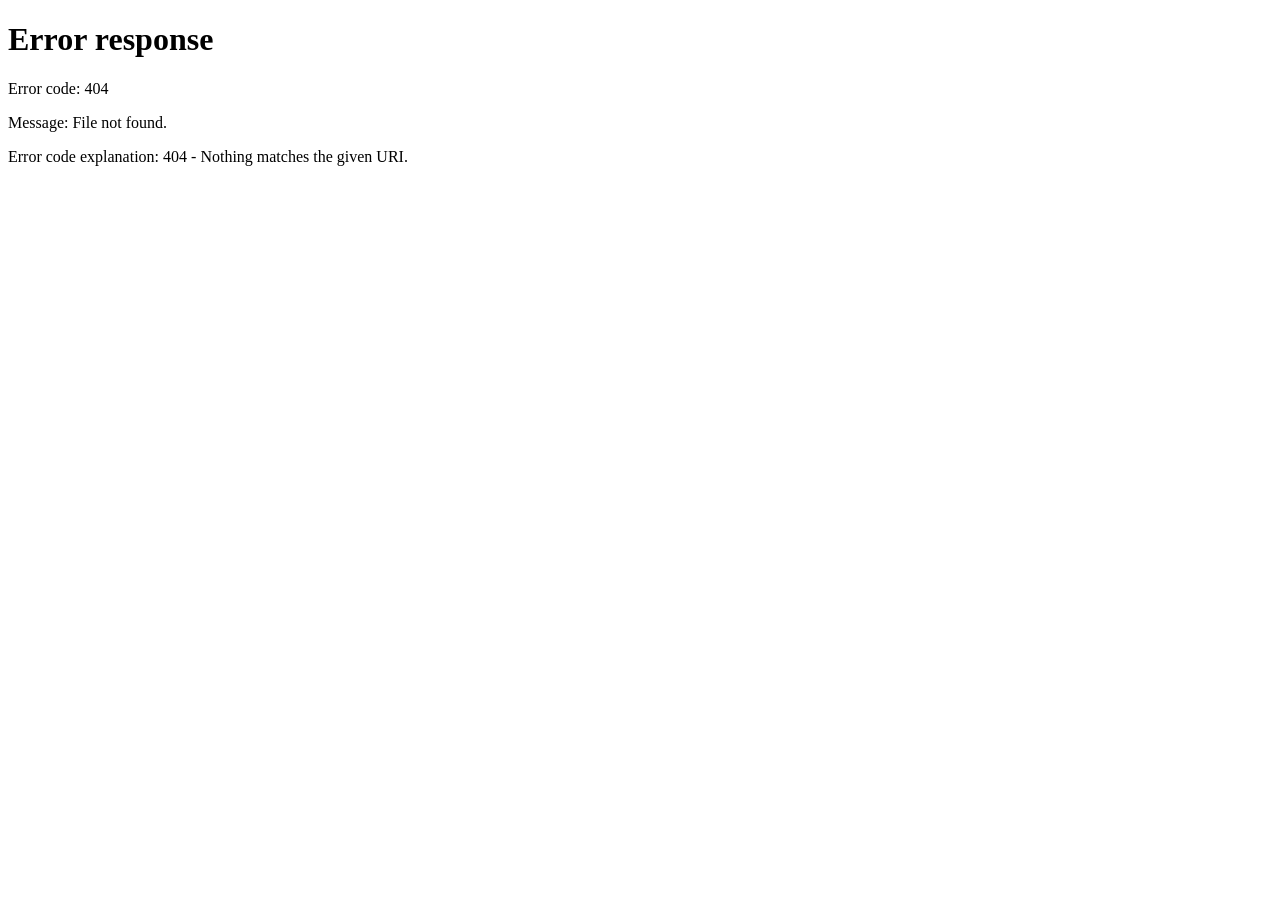
==== index.html @ 8513da09 "main page + social icons" ====
<!DOCTYPE html>
<html lang="en">
<head>
  <meta charset="UTF-8">
  <meta http-equiv="refresh" content="0; url=en/program.html">
  <meta name="viewport" content="width=device-width, initial-scale=1.0">
  <meta http-equiv="X-UA-Compatible" content="ie=edge">

  <title>Index</title>
  <meta name="author" content="Eltaurus">

  <link rel="icon" href="favicon.svg" type="image/svg+xml">
  <link rel="icon" type="image/svg+xml" href="">
  <link rel="stylesheet" href="styles/main.css">
  <link rel="stylesheet" href="styles/Lt.css">

</head>
<body class="Lt">
  <h1>Chaos and Cats</h1>
  <br>	
  <img src="imgs/splash.png">


  <script src=".js"></script>
</body>
</html>
---- styles/main.css ----
@import url('https://fonts.googleapis.com/css2?family=Source+Serif+4:ital,opsz,wght@0,8..60,200..900;1,8..60,200..900&display=swap');
@import url('https://fonts.googleapis.com/css2?family=Noto+Sans:ital,wght@0,100..900;1,100..900&family=Source+Serif+4:ital,opsz,wght@0,8..60,200..900;1,8..60,200..900&display=swap');
@import url('https://fonts.googleapis.com/css2?family=Titillium+Web:ital,wght@0,200;0,300;0,400;0,600;0,700;0,900;1,200;1,300;1,400;1,600;1,700&display=swap');
@import url('https://fonts.cdnfonts.com/css/segoe-ui-4');


:root {
    --accent-col: #0033aa;#0067a5;

    --section-col: #eee;white;
    --subsection-col: #1c2027d0;slategray;
    --header-col: #eee;white;
    --subheader-col: white;#1c2027;#607080;
    --text-col: #a2a2a4;
    --bg-col: #383b43;
    --substrate-col: #1c2027;
    --border-col: #556065b0;#607080b0;
    --border-text-col: #556065;
    --hover-col: #2b2f37;#484b53;

    --minwidth: 300px;min-content;
    --maxwidth: 860px;
    
    --body-pad: 1em;
}
@media (min-width: 500px) {
    :root {
        --body-pad: 2em;
    }
}

img {
    max-width: 100%;
}

.off {
    display: none !important;
}
.invis {
    visibility: hidden;
}

::selection {
    color: white;
    background-color: var(--accent-col);
}

body[rnd="1"] [rnd="0"],
body[rnd="2"] [rnd="0"],
body:not([rnd="1"]) [rnd="1"],
body:not([rnd="2"]) [rnd="2"] {
    display: none;
}

.header {
    position: fixed;
    z-index: 1000;
    top: 0;
    display: grid;
    grid-template-columns: 1fr 1fr 1fr 1fr 5em;
    grid-template-rows: 100%;
    gap: .25em;

    height: 1.5em;
    width: calc(100% - 2 * var(--body-pad));
    padding: .5em 2em;

    max-width: var(--maxwidth); 
    margin-left: -2em;


    border-bottom: 1px var(--border-col) solid;
    outline-offset: -5px;

    background: var(--bg-col);
    box-shadow: 5px 0px 15px #0005;
}


.header .button {
    text-align: center;
    min-width: max-content;
}

.header .button,
#language-selector {

    background: var(--bg-col);
    color: var(--text-col);
    width: 5em;
    box-shadow: 0 0 10px -5px black inset;
    border: none;
    padding: .5em;
    position: relative;
    border-radius: 4px;

    -webkit-user-select: none;
    -ms-user-select: none;
    user-select: none;

    cursor: pointer;
    text-decoration: none;

    font-family: "Noto Sans", Arial, sans-serif;
    font-size: 13px;
}

.header .button.fwd::after,
.header .button.bck::before,
.header .button.prg::before {
    width: .8em;
    height: .8em;
    display: inline-block;

    content: "";
    clip-path: polygon(92% 100%, 50% 82%, 8% 100%, 50% 0%);
    background-color: var(--text-col);
}
.header .button.fwd::after {
    margin-left: .4em;
    rotate: 90deg;
}
.header .button.bck::before,
.header .button.prg::before {
    margin-right: .4em;
}
.header .button.bck::before {
    rotate: -90deg;
}
.header .button.fwd::after,
.header .button.bck::before {
    margin-bottom: -.1em;
}



#language-selector {
    padding-top: .3em;
}

.header .button:focus,
.header .button:hover,
#language-selector:focus,
#language-selector:hover {
 //   color: var(--header-col);
    background: var(--hover-col);
}
.header .button:active,
#language-selector:focus {
    box-shadow: 0 0 8px -2px black inset;
    outline: 1px solid #0002 !important;
}

#language-selector:focus-visible {
    outline: none;
}

select:focus > option:checked { 
    display: none; !important;
}

#language-selector {
    grid-column: 5;
}

.header .button.fwd {
    grid-column: -1;
    justify-self: right;
}
.header .button.prg {
    grid-column: 3;
    justify-self: center;
}

html {
    background: var(--substrate-col);
}


body {
    min-width: var(--minwidth);
    max-width: var(--maxwidth);
    margin: 0 auto;

    padding: var(--body-pad);
    padding-bottom: 6em;

    background: var(--bg-col);

    box-shadow: 5px 0px 40px #0005;

    outline: 1px var(--border-col) solid;
    outline-offset: -5px;

    font-family: "Source Serif 4", Georgia, Cambria, "Times New Roman", Times, serif;
    font-size: 20px;
    color: var(--text-col);
}


h1, h2, h3, h4, h5 {
    font-family: "Noto Sans", Arial, sans-serif;
}

h1 {
    color: var(--section-col);
    text-align: center;
    text-transform: uppercase;
    font-weight: 700;
}

h2 {
    color: var(--subsection-col);
    font-weight: 500;
    font-size: 2em;
    margin-top: 2em;
}

p {  
    text-align: justify;
    text-justify: inter-word;

    -webkit-hyphens: auto;
    hyphens: auto;

    overflow-wrap: anywhere;
    word-wrap: break-word;
    word-break: break-word;
}

div.section {
    margin: 1em 0 2.5em;
    display: grid;
    gap: 1em;
}

@media (min-width: 50em) {
    div.section:has(img+p, video+p, .iframe-container+p) {
        grid-template-columns: min-content 1fr;
    }
}

.section p {
    margin: 0;
}

code {
    font-family: "Source Serif 4", Georgia, Cambria, "Times New Roman", Times, serif;
}

iframe {
    width: 100%;
    height: 100%;
    border: none;
}

.section .iframe-container,
.section img,
.section video {
    width: 180px;
    max-width: 180px;
    aspect-ratio: 1;
    margin-top: .42em;
    border-radius: 3px;
}

.iframe-container {
    overflow: hidden;
    position: relative;
}

.iframe-container iframe.square {
    position: absolute;
    left: 50%;
    top: 50%;
    translate: -50% -50%;
}

a {
    color: inherit !important;
}

.alert {
    background: #ffffff24;
    color: white;

    margin: 2em 1em 4em;
    padding: 1em;
    border-radius: 1em;
    border: .2em var(--accent-col) solid;
}

h1:first-of-type {
    margin-top: 1.75em;
    margin-bottom: 0;
}
h1 {
    margin-top: 5em;
}

h1, h3 {
   text-shadow: 2px 1px 2px #0005;
}

a:has(h3, h5) {
    display: block;
    width: max-content;
    max-width: 100%;
    text-decoration: none;
}


h3 {
    margin: 1rem 0 0;
    color: var(--header-col);
    width: max-content;
    max-width: 100%;
}

a h3 {
    text-decoration: underline;
}

h5 {
    padding-left: .5em;
}

h4, h5 {
    margin: 0;
    width: max-content;

    color: var(--subheader-col);

    font-family: "Titillium Web", Roboto, sans-serif;
    font-weight: 300;
}


/*  interfaces  */
.pane {
    padding: 0 1em;
    background: var(--background-col);
    overflow: hidden; 

    user-select: none;       /* Standard */
    -webkit-user-select: none; /* Chrome/Safari */
    -moz-user-select: none;    /* Firefox */
    -ms-user-select: none;     /* IE/Edge */
}
.pane.bg {
    margin: 0;
    background: var(--substrate-col);
}


input:focus,
:is(button, h1,h2,h3,h4,h5,p):focus-visible {
    outline: 1px var(--accent-col) solid;
    z-index: 10;
}
button:hover {
    z-index: 10;
}


input {
    color: var(--text-col);
    background: var(--substrate-col);
    border-radius: .25em;
    border: 1px var(--border-col) solid;
    padding: .2em .5em;
}
input::-webkit-outer-spin-button,
input::-webkit-inner-spin-button {
    -webkit-appearance: none;
    margin: 0;
}
input[type=number] {
    -moz-appearance: textfield;
    width: 3.5em;
}

.input-block span {
    display: inline-block;
}



button {
    background: var(--bg-col);
    color: var(--header-col);
    border: 2px var(--border-col) solid;
    border-radius: .25em;
    padding: .5em 1em;
    min-width: 5.5em;
    box-sizing: border-box;
}
button:hover {
    background: var(--border-text-col) !important;
    cursor: pointer;
}
button:active {
    box-shadow: 0 0 10px -5px black inset;
    background: var(--hover-col) !important;
}

.single-choice button.pressed,
button.toggle.pressed {
    background: var(--hover-col);
}
button.toggle.pressed :first-child,
button.toggle:not(.pressed) :last-child {
    display: none;
}

button.toggle span {
    display: block;
}

.single-choice button:not(.pressed) {
    color: var(--text-col);
}

.buttonGrid {
    display: grid;
    grid-gap: .5em;
    grid-template-columns: auto;
}
.buttonGrid.h {
    grid-auto-flow: column;
}
.buttonGrid.v {
    grid-auto-flow: row;
}

.btnGrid {
    display: grid;
    grid-auto-flow: column;
/*    grid-gap: .25em; */
}

.top { top: 1rem; }
.right { right: 1rem; }
.bottom { bottom: 1rem; }
.left { left: 1rem; }
.center:is(.bottom, .top) {
    left: 50%;
    translate: -50% 0;
}
.center:is(.left, .right) {
    top: 50%;
    translate: 0 -50%;
}

.btnGrid > :not(.merge):not(:last-child) {
    margin-right: 5px;
}
.single-choice > :not(:last-child),
.btnGrid > .merge {
    border-top-right-radius: 0;
    border-bottom-right-radius: 0;
    margin-right: -1px;
    padding-left: 1px;
}
.single-choice > :not(:first-child),
.btnGrid > .merge + * {
    border-top-left-radius: 0;
    border-bottom-left-radius: 0;
    margin-left: -1px;
}

.btnGrid input {
    width: 3.5em;
    text-align: right;
}

.single-choice {
    width: max-content;
}
.single-choice > * {
    position: relative;
}




button.btn {
    width: 2em;
    height: 2em;
    padding: 0;
    min-width: unset;
}
button.btn img {
    width: 100%;
    height: 100%;
}
button.btn.wide {
  /*  min-width: 4rem; */
    width: max-content;
    padding: 0 0.75rem; 
}

.split { display: flex; width: 100%; height: 100%; }
.split.v { overflow-x: auto; }
.split.h { flex-direction: column; overflow-y: auto; }
.pane { flex: 1; }
.split > :not(divider) { flex: 1 1 0; box-sizing: border-box; min-width: 0; min-height: 0; }
      
      

divider {
    background: var(--border-col);
    flex: 0 0 auto;
}
.split.h > divider {
    height: 4px;
    width: 100%;
    cursor: row-resize;
}
.split.v > divider {
    width: 4px;
    height: 100%;
    cursor: col-resize;
}


.progress-bar {
    width: 100%;
    margin: .5em 0;
    height: 3px;
}
.progress-bar.inprogress {
    background-size: 200% 100%;
    background-image: linear-gradient(to right, var(--accent-col) 50%, white 50%);
    background-position: 34.5%;
}
.progress-bar.done {
    background: forestgreen;
}
---- styles/Lt.css ----
.Lt {
  position: relative;
}

.Lt::after {
  content: url('data:image/svg+xml;charset=UTF-8,<svg xmlns="http://www.w3.org/2000/svg" viewBox="0 90 780 1057.895"><style>:root{--lt-fill:white}</style><path fill="var(--lt-fill)" d="M396.572,585.452c0,0-0.602-1.197-1.607-3.505c-0.975-2.326-2.413-5.721-3.464-10.58c-0.505-2.437-0.886-5.27-0.698-8.607c0.119-1.664,0.366-3.458,0.91-5.336c0.544-1.87,1.38-3.818,2.537-5.707c2.33-3.794,6.047-7.035,10.118-9.213c2.031-1.114,4.16-2.01,6.326-2.732c2.167-0.727,4.363-1.318,6.592-1.745c2.226-0.435,4.473-0.776,6.737-1.009c2.264-0.215,4.544-0.348,6.842-0.419l0.864-0.025l0.217-0.007c-0.149-0.014,0.32,0.013,0.312,0.013h0.099l0.395,0.002c0.527,0.002,1.057,0.005,1.588,0.008c0.537,0.003,1.075,0.008,1.616,0.012c0.616,0.029,1.235,0.058,1.856,0.087c2.561,0.107,4.829,0.302,7.235,0.51c9.485,0.909,19.09,2.528,28.796,4.352c9.703,1.868,19.529,3.901,29.324,5.977c9.797,2.065,19.565,4.109,29.121,5.818c9.528,1.632,18.896,3.024,27.554,3.275c1.098,0.068,2.146,0.037,3.208,0.044l1.585,0.004l1.544-0.053l1.544-0.045c0.509-0.023,0.996-0.08,1.496-0.116l1.489-0.117l0.373-0.028c0.19-0.027-0.158,0.03-0.077,0.018l0.116-0.015l0.232-0.029l0.928-0.116c1.237-0.144,2.471-0.289,3.7-0.432c0.641-0.069,1.177-0.146,1.727-0.221l1.651-0.224c2.181-0.247,4.454-0.618,6.687-0.946c8.908-1.397,17.414-3.119,25.326-5.261c3.953-1.077,7.787-2.203,11.446-3.442c0.926-0.293,1.821-0.624,2.716-0.947c0.893-0.324,1.789-0.632,2.65-0.984c0.877-0.332,1.746-0.66,2.606-0.984c0.853-0.345,1.698-0.687,2.534-1.026c3.317-1.416,6.509-2.827,9.501-4.308c2.972-1.507,5.822-2.972,8.439-4.49c5.286-2.974,9.809-5.934,13.576-8.438c3.779-2.583,6.749-4.612,8.775-5.996c2.049-1.405,3.178-2.136,3.179-2.136l0.754,0.656c0,0-0.145,0.301-0.427,0.885c-0.277,0.588-0.703,1.448-1.278,2.56c-1.155,2.221-2.882,5.462-5.404,9.438c-2.493,4-5.845,8.691-10.204,13.791c-2.227,2.492-4.655,5.143-7.414,7.751c-2.764,2.597-5.783,5.248-9.112,7.796c-3.304,2.594-6.926,5.052-10.78,7.438c-3.841,2.419-7.964,4.646-12.29,6.742c-8.648,4.209-18.156,7.708-28.139,10.474c-2.504,0.654-4.994,1.331-7.655,1.925l-1.978,0.445l-1.922,0.418c-1.212,0.249-2.429,0.498-3.65,0.748l-0.917,0.18l-0.229,0.045l-0.114,0.022l-0.309,0.05l-0.557,0.085l-2.233,0.336c-0.744,0.106-1.498,0.231-2.239,0.317l-2.218,0.224l-2.226,0.217c-0.737,0.06-1.466,0.082-2.201,0.12c-1.466,0.062-2.951,0.155-4.392,0.142c-11.68,0.179-22.835-1.372-33.572-3.542c-10.706-2.227-20.978-5.159-30.814-8.311c-9.843-3.128-19.256-6.536-28.273-9.556c-9.006-3.079-17.611-5.823-25.633-7.783c-1.976-0.466-4.032-0.938-5.757-1.268c-0.449-0.092-0.897-0.184-1.342-0.275c-0.524-0.08-1.048-0.16-1.567-0.239c-0.526-0.078-1.05-0.156-1.571-0.234l-0.391-0.059l-0.098-0.015c-0.079-0.008,0.329,0.017,0.115,0.001l-0.176-0.025l-0.702-0.1c-3.738-0.519-7.291-0.829-10.534-0.884c-1.617-0.004-3.171,0.002-4.607,0.131c-1.436,0.129-2.771,0.323-3.991,0.576c-2.418,0.559-4.322,1.325-5.851,2.521c-1.548,1.169-2.796,2.88-3.714,4.88c-0.924,1.995-1.506,4.193-1.934,6.263c-0.819,4.175-1.07,7.806-1.32,10.253c-0.116,1.239-0.205,2.189-0.266,2.829c-0.069,0.646-0.105,0.979-0.105,0.979L396.572,585.452z"/><path fill="var(--lt-fill)" d="M651.93,647.64c0,0-0.479,0.2-1.38,0.62c-0.91,0.4-2.229,1.08-3.979,1.97c-3.46,1.79-8.42,4.62-14.75,8.13c-6.36,3.43-14.051,7.64-23.5,11.56c-4.74,1.93-9.931,3.73-15.53,5.39c-5.61,1.67-11.7,3.01-18.16,4.21-6.47,1.2-13.38,2.02-20.62,2.69c-7.27,0.61-14.91,0.89-22.88,0.97c-10.87,0.03-22.36-0.43-34.42-1.32 c0.72-1.56,1.44-3.11,2.15-4.64c1.84-4,3.63-7.93,5.38-11.74c1.72-3.84,3.399-7.57,5.02-11.17c1.601-3.62,3.15-7.12,4.641-10.47c5.89-13.46,10.72-24.73,14.04-32.68c0.829-1.99,1.579-3.77,2.22-5.31c0.16-0.39,0.35-0.75,0.43-1.15c0.09-0.38,0.07-0.81,0.021-1.22c-0.13-0.86-0.49-1.75-1.04-2.68c-0.54-0.92-1.181-1.8-1.94-2.65c-0.32-0.4-0.8-0.84-1.16-1.22-0.399-0.38-0.67-0.69-1.09-1.05c-0.38-0.34-0.71-0.64-1-0.9c-0.29-0.26-0.63-0.52-0.85-0.71c-0.48-0.39-0.721-0.59-0.721-0.59l-2.479-1.16c0,0-0.311-0.06-0.92-0.17c-0.28-0.05-0.7-0.15-1.09-0.2c-0.38-0.06-0.83-0.12-1.33-0.19c-0.55-0.09-0.96-0.1-1.51-0.16c-0.521-0.03-1.16-0.11-1.681-0.12c-1.13-0.06-2.21-0.02-3.25,0.1c-1.03,0.11-1.95,0.37-2.7,0.79c-0.35,0.22-0.68,0.47-0.93,0.78c-0.25,0.29-0.41,0.66-0.62,1.02c-0.8,1.46-1.72,3.13-2.75,5.01c-4.14,7.51-10.02,18.31-16.88,31.37c-1.7,3.28-3.46,6.69-5.29,10.23-1.79,3.55-3.64,7.23-5.54,11.01c-1.859,3.8-3.77,7.71-5.72,11.7c-1.9,4.02-3.88,8.11-5.81,12.32c-0.38,0.83-0.76,1.66-1.149,2.49c-1.67-0.21-3.34-0.41-5.021-0.61l-0.909-0.11l-0.45-0.06c-0.19-0.02-0.03-0.01-0.32-0.05l-1.87-0.28c-1.25-0.18-2.5-0.37-3.76-0.55c-2.35-0.39-4.62-0.71-7.061-1.16c-1.21-0.2-2.43-0.4-3.649-0.61c-1.22-0.21-2.44-0.43-3.66-0.65c-1.229-0.22-2.46-0.45-3.69-0.69c-1.239-0.23-2.479-0.46-3.72-0.69c-2.49-0.5-4.99-0.97-7.5-1.52c-20.17-4.12-41.29-9.72-64.05-15.6c-5.7-1.46-11.5-2.96-17.46-4.37c-5.95-1.44-12.05-2.79-18.35-4.03c-3.16-0.6-6.351-1.2-9.62-1.7c-1.54-0.26-3.11-0.47-4.69-0.68c1.14-1.78,2.26-3.58,3.37-5.39l1.49-2.42l1.47-2.46l2.83-4.74c1.89-3.13,3.77-6.44,5.65-9.71c1.92-3.29,3.72-6.57,5.54-9.87c3.659-6.6,7.18-13.29,10.649-20.02c6.89-13.5,13.48-27.18,19.84-40.96c12.681-27.59,25.41-55.16,38.771-82.93c8.02-16.71,15.859-33.59,23.62-50.53c10.859-10.73,21.319-22.1,31.38-34c9.33-11.05,18.35-22.53,27.01-34.43c8.69-11.88,16.97-24.2,25.03-36.8c4.029-6.3,7.93-12.72,11.809-19.18c3.83-6.5,7.63-13.04,11.311-19.7c7.39-13.3,14.39-26.93,20.8-41.19c0.79-1.79,1.58-3.58,2.359-5.47l1.181-2.8l1.04-2.65l1.08-2.78l1.029-2.7l2.03-5.41c2.68-7.24,5.29-14.55,7.75-21.97c2.45-7.45,4.78-14.98,6.69-22.88c0.939-3.97,1.8-8,2.38-12.38c0.27-2.2,0.49-4.48,0.47-7.07c-0.02-1.3-0.09-2.69-0.34-4.28c-0.14-0.82-0.311-1.66-0.601-2.63c-0.279-0.93-0.689-2.01-1.329-3.18c-0.641-1.16-1.57-2.49-2.98-3.7c-1.39-1.22-3.25-2.19-5.03-2.64c-1.79-0.46-3.41-0.48-4.75-0.35c-1.359,0.14-2.43,0.42-3.38,0.73c-1.91,0.62-3.27,1.36-4.51,2.08c-1.23,0.73-2.29,1.47-3.271,2.21c-3.89,2.97-6.85,6-9.729,9.09c-5.67,6.17-10.6,12.55-15.35,19.05c-9.431,13-17.931,26.6-25.801,40.51c-15.899,27.36-31.559,54.8-45.909,82.88c-7.2,14.03-14.11,28.18-21.091,42.28c-6.93,14.11-13.85,28.21-20.68,42.31c-6.75,14.03-13.5,28.04-20.22,41.99c-4.391,4.19-8.83,8.28-13.3,12.25c-2.49,2.17-4.881,4.29-7.44,6.47c-2.56,2.17-5.11,4.34-7.65,6.5c-5.06,4.3-10.069,8.57-15.05,12.81c-9.93,8.43-19.74,16.51-29.6,23.96c-9.851,7.46-19.78,14.27-29.91,20.01c-5.06,2.88-10.17,5.49-15.32,7.77 c-2.58,1.16-5.17,2.2-7.77,3.18c-1.29,0.52-2.61,0.93-3.91,1.4l-0.49,0.17c-0.17,0.07-0.189,0.07-0.43,0.15l-1.06,0.33l-2.109,0.66c-2.59,0.78-5.29,1.56-7.98,2.26c-2.68,0.71-5.37,1.33-8.05,1.92c-5.36,1.12-10.71,2.03-16.02,2.63-10.62,1.23-21.091,1.33-31.15,0.36c-10.06-0.99-19.72-3.12-28.59-6.41c-8.86-3.27-16.97-7.7-23.54-13.26c-3.271-2.78-6.13-5.84-8.41-9.09c-2.28-3.25-3.91-6.72-4.71-10.18c-0.78-3.46-0.7-6.88,0.29-10.05c0.95-3.18,2.82-6.1,5.21-8.66c2.41-2.55,5.33-4.72,8.46-6.53c3.12-1.83,6.47-3.27,9.83-4.52c6.76-2.44,13.65-3.94,20.26-4.95c13.27-1.97,25.48-2.19,36.05-1.94c5.301,0.13,10.2,0.41,14.69,0.73c4.5,0.31,8.58,0.67,12.23,1.04c7.311,0.75,12.9,1.51,16.671,2.01c3.77,0.53,5.71,0.81,5.71,0.81l0.199-0.98c0,0-1.92-0.45-5.63-1.32c-3.72-0.86-9.26-2.05-16.529-3.4c-7.28-1.36-16.301-2.83-27.03-3.88c-5.36-0.53-11.16-0.94-17.37-1.12c-6.21-0.18-12.85-0.12-19.88,0.49c-7.03,0.61-14.47,1.7-22.17,3.94c-3.84,1.16-7.76,2.57-11.63,4.52c-3.87,1.93-7.721,4.39-11.221,7.66c-3.47,3.27-6.62,7.43-8.439,12.44c-1.891,4.97-2.33,10.62-1.42,15.94c0.899,5.35,3,10.37,5.779,14.86c2.78,4.52,6.24,8.55,10.091,12.17c7.71,7.24,16.96,12.85,26.97,17.15c10.04,4.25,20.87,7.15,32.13,8.78c11.26,1.64,22.96,1.98,34.8,1.09c5.92-0.42,11.87-1.18,17.84-2.19c2.98-0.52,5.971-1.08,8.95-1.75c2.99-0.64,5.96-1.38,9.03-2.19l2.14-0.59l2.271-0.64c1.51-0.47,3.05-0.88,4.55-1.39c3.02-0.97,6.04-2.02,9.01-3.19c5.96-2.3,11.82-4.95,17.57-7.86c11.47-5.89,22.47-12.81,33.189-20.26c10.71-7.47,21.11-15.51,31.49-23.71c0.84-0.67,1.69-1.33,2.53-2.01c-4.67,9.97-9.24,20.01-13.73,29.97c-6.25,14.1-12.39,28.13-18.33,42.07c-11.89,27.87-23.1,55.19-35.55,81.41c-0.79,1.67-1.58,3.33-2.37,4.99l-0.59,1.25l-0.26,0.55l-0.29,0.59l-1.18,2.39c-1.57,3.19-3.2,6.33-4.87,9.42c-0.94,1.75-1.9,3.48-2.88,5.19c-0.24-0.01-0.471-0.01-0.71-0.02c-13.311-0.35-26.841,0.11-40.681,2.09c-6.92,1.06-13.92,2.47-20.989,4.89c-3.53,1.22-7.091,2.71-10.591,4.7c-3.5,1.98-6.979,4.52-9.989,7.97c-1.49,1.72-2.841,3.68-3.91,5.83c-0.27,0.54-0.51,1.1-0.75,1.64l-0.54,1.36l-0.23,0.6l-0.26,0.74l-0.52,1.56c-0.61,1.99-1.101,4.05-1.42,6.27c-0.29,2.23-0.381,4.61-0.061,7.11c0.311,2.48,1.061,5.07,2.311,7.45c1.239,2.39,2.949,4.51,4.84,6.19c3.83,3.38,8.08,5.21,12.109,6.4c4.061,1.19,8.02,1.72,11.92,2.02l1.45,0.09c0.03,0.01,0.78,0.04,0.94,0.04l0.649,0.02l0.65,0.01c0.2,0.01,0.46,0.01,0.78-0.01l1.779-0.06c2.21-0.16,4.301-0.42,6.36-0.88c8.28-1.75,15.58-5.4,22.13-9.71c6.59-4.3,12.391-9.4,17.86-14.74c5.319-5.29,10.24-10.91,14.89-16.73c2.28,0.5,4.53,1.03,6.76,1.58l2.12,0.55l1.13,0.3l1.011,0.27c1.38,0.38,2.76,0.77,4.149,1.19c2.771,0.81,5.55,1.73,8.33,2.65c11.11,3.81,22.24,8.1,33.36,12.12 c22.22,8.15,44.58,15.1,66.55,19.46c5.5,1.06,10.95,2.06,16.38,2.81c5.41,0.82,10.78,1.35,16.28,1.86c0.62,0.04,1.25,0.09,1.87,0.13 c-0.641,1.59-1.28,3.19-1.931,4.8c-1.84,4.63-3.699,9.28-5.439,14.07c-0.88,2.38-1.73,4.81-2.57,7.29c-0.41,1.27-0.83,2.46-1.229,3.78l-0.61,1.96l-0.29,0.99l-0.25,0.89c-1.42,5.03-2.69,10.1-3.68,15.35c-1,5.23-1.75,10.59-2.011,16.15c-0.25,5.55-0.029,11.36,1.45,17.36c0.75,3,1.83,6.03,3.37,8.97c1.54,2.92,3.55,5.74,5.97,8.11c2.421,2.4,5.221,4.3,8.06,5.67c2.85,1.35,5.71,2.22,8.45,2.68c0.68,0.13,1.359,0.22,2.029,0.3l0.25,0.03l0.12,0.02c0.11,0.02-0.069-0.03,0.28,0.05l0.39,0.04l0.78,0.09c0.53,0.05,1.05,0.1,1.58,0.16c0.61,0.05,1.22,0.1,1.83,0.16c1.24,0.12,2.35,0.13,3.5,0.18c1.15,0.03,2.29,0.03,3.42,0.01c4.53-0.13,8.91-0.69,12.96-1.75c4.05-1.03,7.75-2.46,11.05-4.06c3.311-1.6,6.24-3.35,8.851-5.1c5.22-3.52,9.34-6.86,12.689-9.62c1.681-1.39,3.16-2.62,4.431-3.72c1.269-1.11,2.279-2.14,3.079-2.99c1.58-1.76,2.591-2.47,2.221-3.02h-0.011c-0.369-0.55-1.399,0.11-3.619,0.94c-1.101,0.44-2.431,1.01-3.91,1.78c-1.48,0.79-3.17,1.7-5.06,2.71c-3.79,1.99-8.37,4.43-13.71,6.52c-5.35,2.06-11.43,3.77-17.899,3.83c-3.221,0.07-6.551-0.3-9.931-0.96c-0.85-0.18-1.699-0.38-2.55-0.59c-0.85-0.24-1.75-0.45-2.52-0.73l-1.21-0.38c-0.48-0.17-0.971-0.33-1.46-0.5l-0.74-0.24l-0.38-0.13c0.04,0.01,0.06,0.01,0.08,0.01l-0.051-0.04l-0.13-0.06c-0.35-0.18-0.689-0.35-1.01-0.54c-1.3-0.75-2.4-1.58-3.25-2.46c-0.87-0.87-1.46-1.8-1.96-2.74c-0.93-1.91-1.52-4.21-1.77-7.29c-0.25-3.04-0.11-6.67,0.409-10.54c0.52-3.88,1.44-7.98,2.61-12.15c1.18-4.17,2.62-8.45,4.18-12.73l0.32-0.85l0.29-0.75l0.58-1.51c0.38-1,0.85-2.09,1.27-3.12c0.881-2.11,1.801-4.26,2.77-6.42c3.8-8.66,7.97-17.43,12.06-26.05c0.4-0.85,0.801-1.69,1.19-2.53c18.02,0,35.04-1.23,50.75-3.48c4.28-0.67,8.45-1.28,12.53-2.1c4.069-0.73,8.05-1.64,11.92-2.49c7.729-1.86,15.04-3.84,21.88-6.17c6.83-2.31,13.189-4.77,19.05-7.41c5.86-2.65,11.22-5.39,16.06-8.19c4.82-2.83,9.16-5.64,12.96-8.44c3.79-2.81,7.021-5.62,9.801-8.22c5.519-5.26,9.19-9.72,11.62-12.74c2.39-3.03,3.609-4.69,3.609-4.69L651.93,647.64zM475.41,296.32c13.1-28.45,25.24-57.41,39.14-85.11l1.3-2.58l1.36-2.55l2.74-5.01c1.85-3.33,3.78-6.61,5.74-9.88c3.92-6.52,8.069-12.89,12.409-19.05c4.36-6.13,8.94-12.09,13.761-17.37c0.85-0.91,1.71-1.81,2.569-2.67 c-0.42,2.47-0.989,5.04-1.62,7.6c-1.75,7.06-3.989,14.22-6.38,21.32c-2.39,7.11-4.979,14.19-7.68,21.22l-2.05,5.26l-1.03,2.63l-0.47,1.2l-0.55,1.32l-1.101,2.63l-1.09,2.43c-0.691,1.6-1.5,3.26-2.28,4.92c-6.35,13.25-13.699,26.16-21.33,38.73c-7.649,12.58-15.75,24.79-24.069,36.68c-8.69,12.43-17.65,24.49-26.82,36.17C463.77,321.59,469.59,308.959,475.41,296.32zM262.97,672.34c-2.18,2.54-4.489,4.92-6.859,7.18c-2.36,2.25-4.82,4.35-7.36,6.24c-2.55,1.87-5.18,3.53-7.86,4.91c-2.67,1.39-5.409,2.46-8.13,3.1c-2.79,0.69-5.16,0.91-8.22,0.77c-3.05-0.14-6.02-0.55-8.62-1.28c-2.61-0.7-4.84-1.76-6.18-2.98c-1.32-1.24-1.91-2.38-2.16-4.2c-0.12-0.9-0.1-1.96,0.05-3.11c0.17-1.16,0.5-2.41,0.9-3.66c0.3-0.88,1.1-3.02,1.439-3.56c0.471-0.87,1.07-1.7,1.82-2.5c1.48-1.61,3.56-3.04,5.95-4.25c2.399-1.2,5.08-2.18,7.91-2.94c5.649-1.54,11.76-2.31,17.88-2.61 c8.609-0.43,17.279,0,25.81,1C267.3,667.18,265.18,669.82,262.97,672.34z"/></svg>');
  display: inline-block;
  position: absolute;

  right: 2em;
  bottom: 1.5em;

  width: 50px;
  height: 50px;
  opacity: .25;
}

.pane.Lt::after {
  right: 1em;
  bottom: 1em;
}
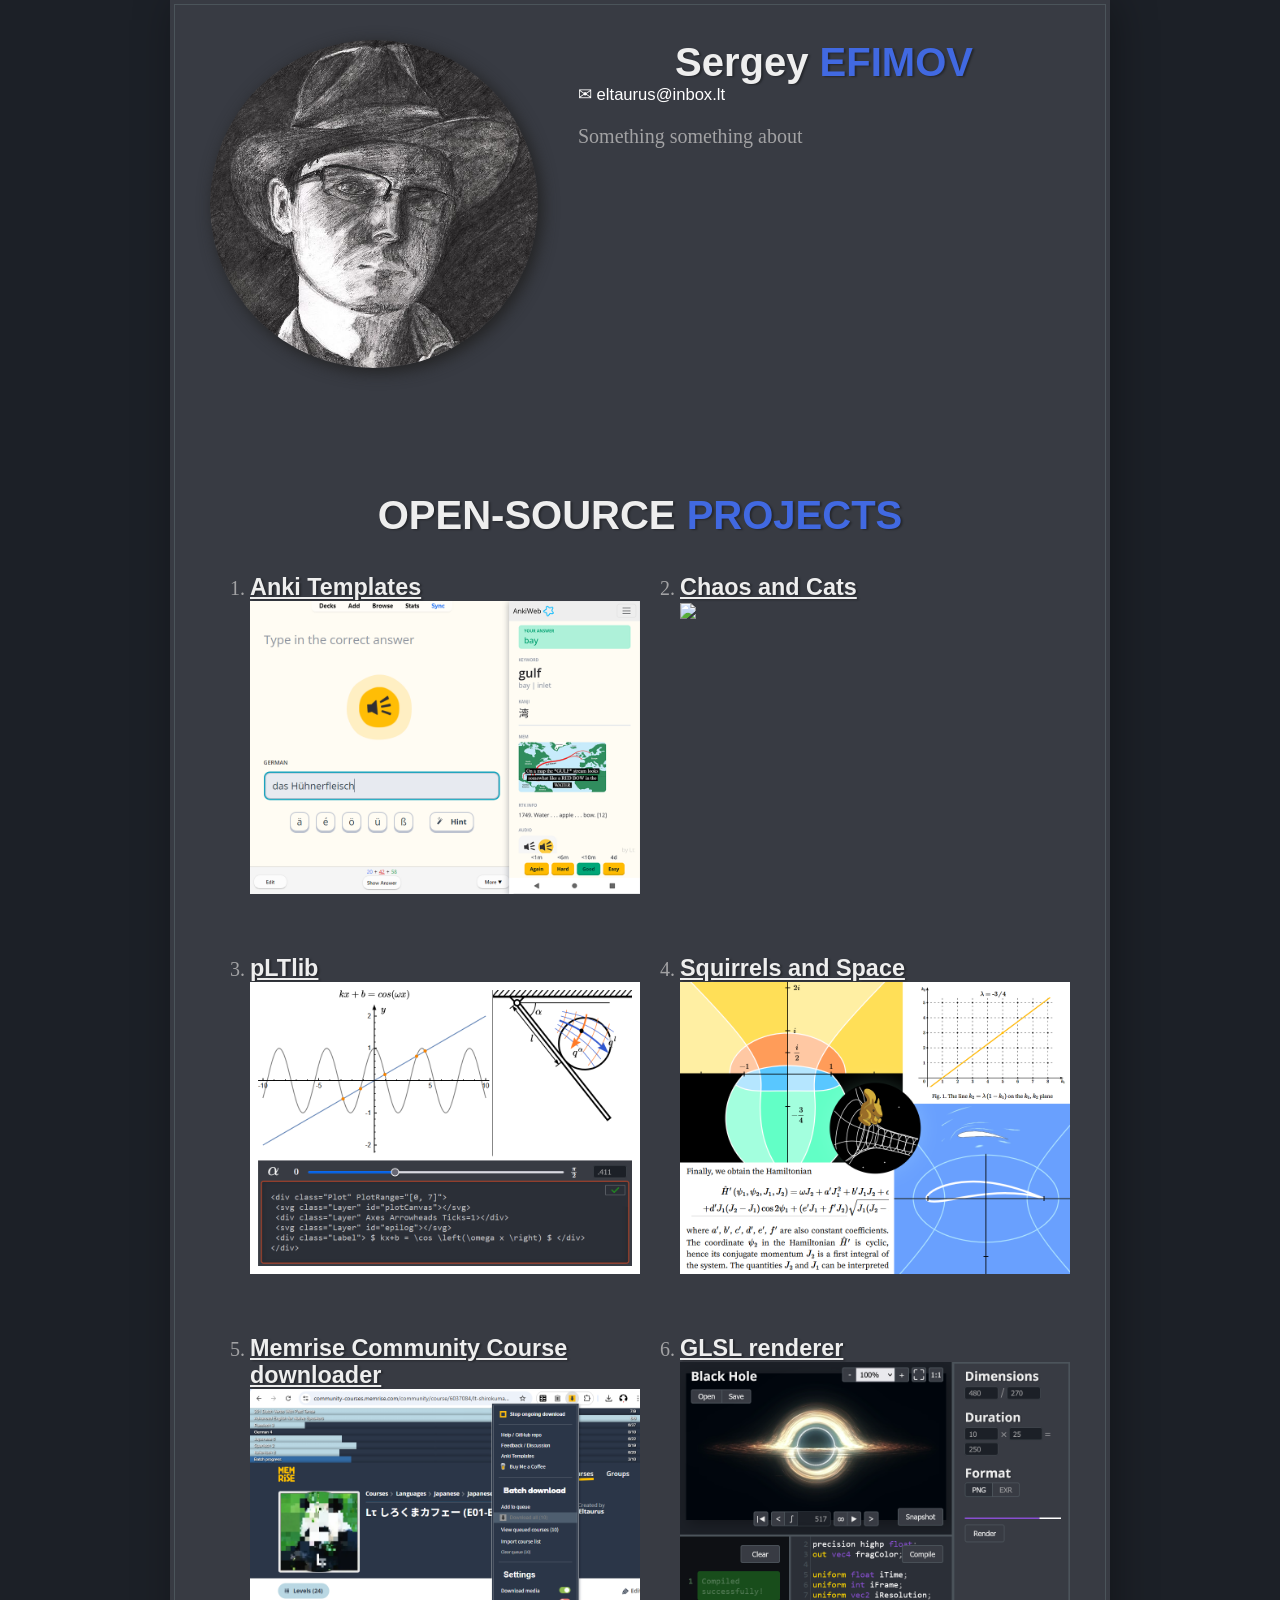
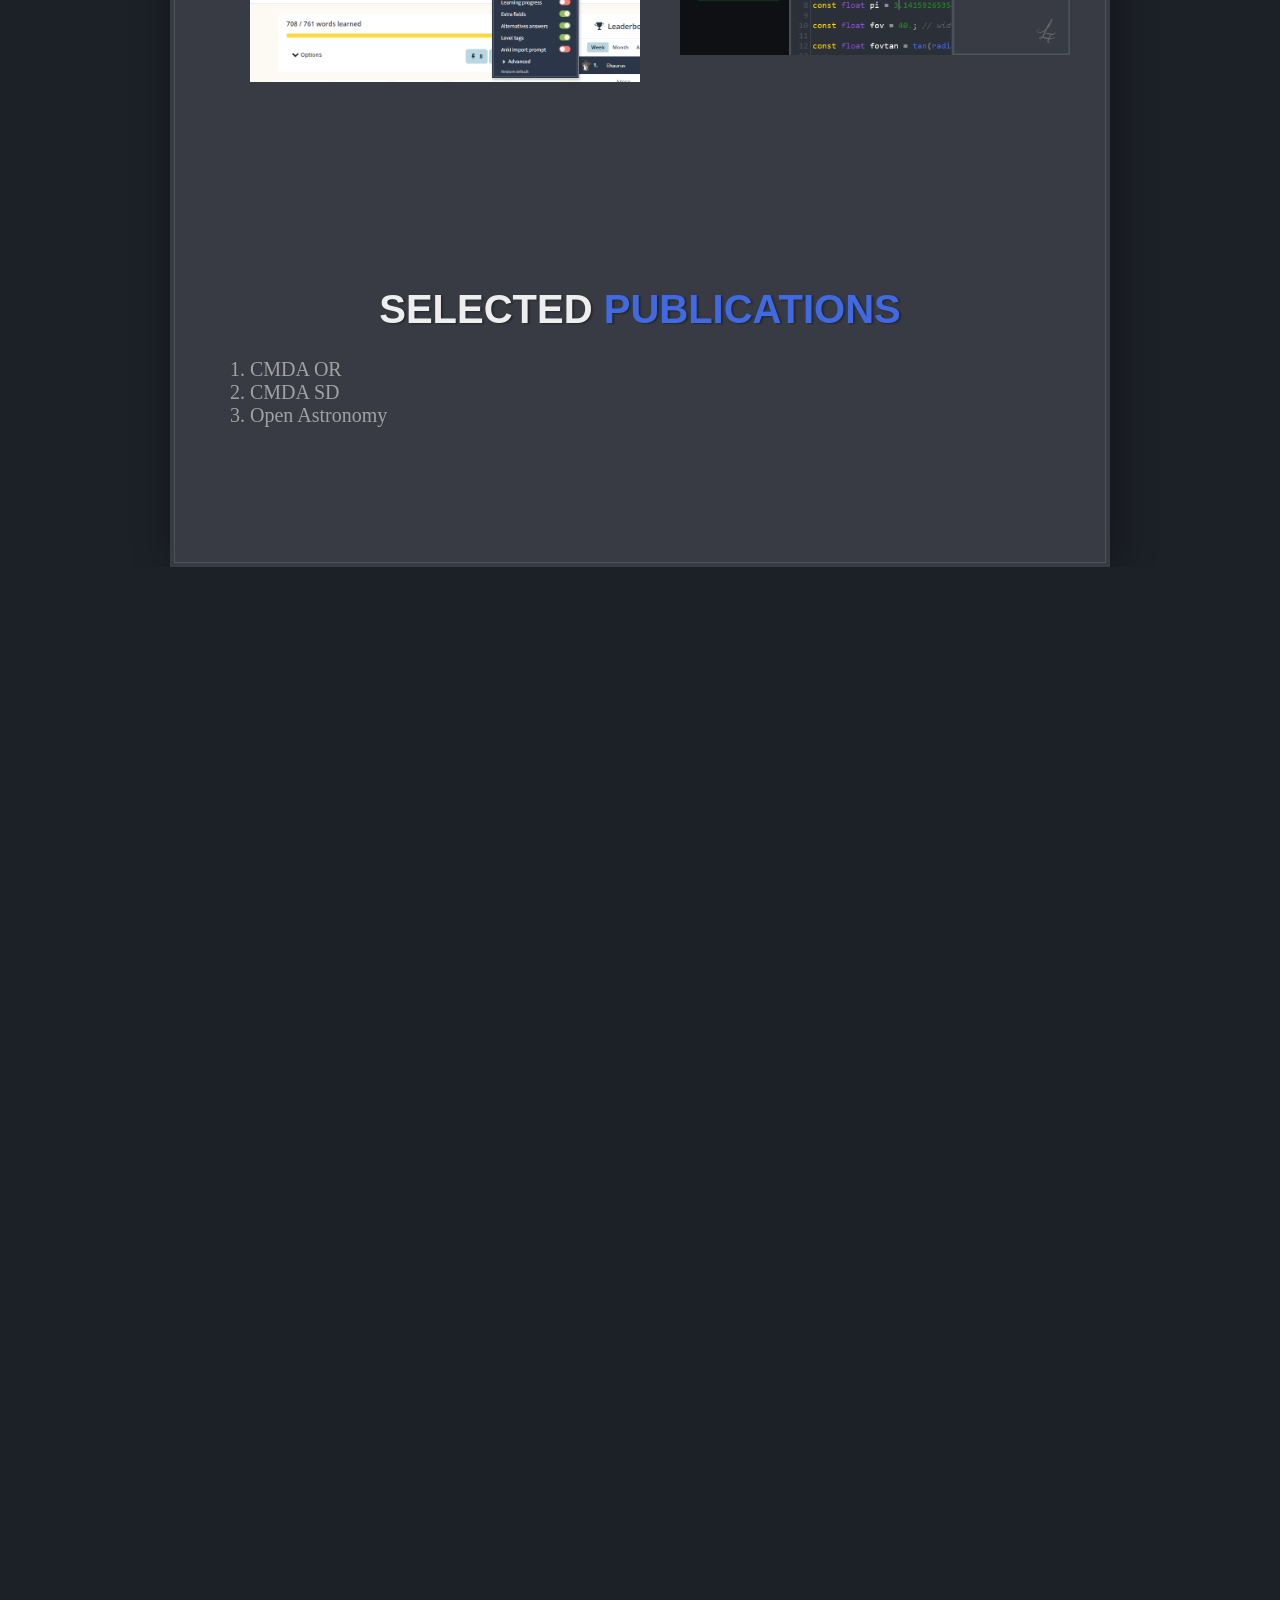
==== commit a54392ff: "fix forwarding" ====
--- a/index.html
+++ b/index.html
@@ -2,7 +2,7 @@
 <html lang="en">
 <head>
   <meta charset="UTF-8">
-  <meta http-equiv="refresh" content="0; url=en/program.html">
+  <meta http-equiv="refresh" content="0; url=main.html">
   <meta name="viewport" content="width=device-width, initial-scale=1.0">
   <meta http-equiv="X-UA-Compatible" content="ie=edge">
 
@@ -16,11 +16,7 @@
 
 </head>
 <body class="Lt">
-  <h1>Chaos and Cats</h1>
-  <br>	
-  <img src="imgs/splash.png">
+  <h1>Forwarding...</h1>
 
-
-  <script src=".js"></script>
 </body>
 </html>
